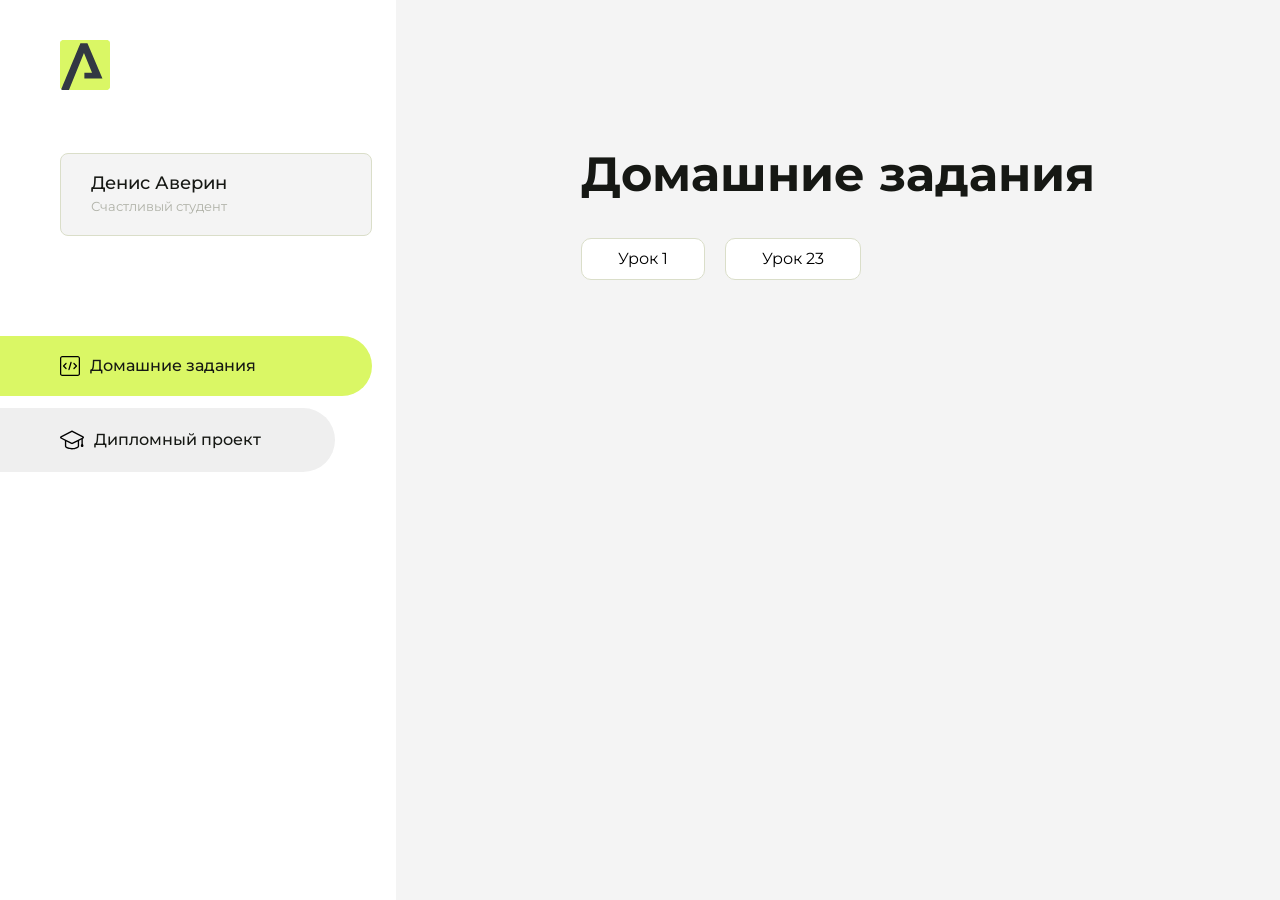
==== index.html @ 596032ec "Update index.html" ====
<!DOCTYPE html>
<html lang="en">
<head>
    <meta charset="UTF-8">
    <meta name="viewport" content="width=device-width, initial-scale=1.0">
    <title>Домашняя работа</title>
    <link rel="shortcut icon" href="src/logo.ico" type="image/x-icon">
    <link rel="preconnect" href="https://fonts.googleapis.com">
    <link rel="preconnect" href="https://fonts.gstatic.com" crossorigin>
    <link href="https://fonts.googleapis.com/css2?family=Montserrat:wght@400;500;700&family=Rubik:wght@500&display=swap"
          rel="stylesheet">
    <link rel="stylesheet" href="src/style.css">
</head>
<body id="body">
<div class="overlay" id="overlay"></div>
<div class="layout">
    <div class="burger" id="burger">
        <svg viewBox="0 0 24 24" fill="none" xmlns="http://www.w3.org/2000/svg">
            <g id="SVGRepo_bgCarrier" stroke-width="0"></g>
            <g id="SVGRepo_tracerCarrier" stroke-linecap="round" stroke-linejoin="round"></g>
            <g id="SVGRepo_iconCarrier">
                <path d="M4 18L20 18" stroke="#DAF765" stroke-width="2" stroke-linecap="round"></path>
                <path d="M4 12L20 12" stroke="#DAF765" stroke-width="2" stroke-linecap="round"></path>
                <path d="M4 6L20 6" stroke="#DAF765" stroke-width="2" stroke-linecap="round"></path>
            </g>
        </svg>
    </div>
    <aside class="sidebar" id="sidebar">
        <div class="sidebar__inner">
            <div class="logo">
                <svg width="50" height="50" viewBox="0 0 50 50" fill="none" xmlns="http://www.w3.org/2000/svg">
                    <g clip-path="url(#clip0_513_74730)">
                        <path d="M46.17 -0.257004H3.83C1.57281 -0.257004 -0.257 1.57281 -0.257 3.83V46.17C-0.257 48.4272 1.57281 50.257 3.83 50.257H46.17C48.4272 50.257 50.257 48.4272 50.257 46.17V3.83C50.257 1.57281 48.4272 -0.257004 46.17 -0.257004Z"
                              fill="#DAF765"/>
                        <path d="M24.375 38.4H42.461L27.441 3.1585H20.4355C20.4355 3.1585 6.7895 35.881 1.1945 49.294C2.015 50.0275 3.0945 50.257 3.6945 50.257H8.8445L23.954 13.07L32.0465 32.8285H24.375V38.4Z"
                              fill="#323843"/>
                    </g>
                    <defs>
                        <clipPath id="clip0_513_74730">
                            <rect width="50" height="50" fill="white"/>
                        </clipPath>
                    </defs>
                </svg>
            </div>
            <div class="sidebar__user">
                <div class="sidebar__name">Денис Аверин</div>
                <div class="sidebar__text">Счастливый студент</div>
            </div>
            <div class="sidebar__tabs">
                <div class="sidebar__item">
                    <button class="sidebar__button active" id="tasks">
                        <svg xmlns="http://www.w3.org/2000/svg" width="20" height="20" viewBox="0 0 20 20" fill="none">
                            <g clip-path="url(#clip0_704_74543)">
                                <path d="M17.7083 20H2.29167C1.0275 20 0 18.9725 0 17.7083V2.29167C0 1.0275 1.0275 0 2.29167 0H17.7083C18.9725 0 20 1.0275 20 2.29167V17.7083C20 18.9725 18.9725 20 17.7083 20ZM2.29167 1.25C1.7175 1.25 1.25 1.7175 1.25 2.29167V17.7083C1.25 18.2825 1.7175 18.75 2.29167 18.75H17.7083C18.2825 18.75 18.75 18.2825 18.75 17.7083V2.29167C18.75 1.7175 18.2825 1.25 17.7083 1.25H2.29167Z"
                                      fill="black"/>
                                <path d="M6.04167 13.125C5.88167 13.125 5.72167 13.0642 5.6 12.9417L3.1 10.4417C2.85583 10.1975 2.85583 9.80167 3.1 9.5575L5.6 7.0575C5.84417 6.81333 6.24 6.81333 6.48417 7.0575C6.72833 7.30167 6.72833 7.6975 6.48417 7.94167L4.42583 10L6.48417 12.0583C6.72833 12.3025 6.72833 12.6983 6.48417 12.9425C6.36167 13.0642 6.20167 13.125 6.04167 13.125Z"
                                      fill="black"/>
                                <path d="M8.95833 14.1667C8.9 14.1667 8.84 14.1583 8.78167 14.1417C8.45083 14.0442 8.26083 13.6967 8.35833 13.3658L10.4417 6.28251C10.5392 5.95084 10.8892 5.76417 11.2175 5.85917C11.5483 5.95667 11.7383 6.30417 11.6408 6.63501L9.5575 13.7183C9.47833 13.9908 9.22833 14.1667 8.95833 14.1667Z"
                                      fill="black"/>
                                <path d="M13.9583 13.125C13.7983 13.125 13.6383 13.0642 13.5167 12.9417C13.2725 12.6975 13.2725 12.3017 13.5167 12.0575L15.575 9.99916L13.5167 7.94083C13.2725 7.69666 13.2725 7.30083 13.5167 7.05666C13.7608 6.81249 14.1567 6.81249 14.4008 7.05666L16.9008 9.55666C17.145 9.80083 17.145 10.1967 16.9008 10.4408L14.4008 12.9408C14.2783 13.0642 14.1183 13.125 13.9583 13.125Z"
                                      fill="black"/>
                            </g>
                            <defs>
                                <clipPath id="clip0_704_74543">
                                    <rect width="20" height="20" fill="white"/>
                                </clipPath>
                            </defs>
                        </svg>
                        <span>Домашние задания</span></button>
                </div>
                <div class="sidebar__item">
                    <button class="sidebar__button" id="diplom">
                        <svg xmlns="http://www.w3.org/2000/svg" width="24" height="24" viewBox="0 0 24 24" fill="none">
                            <g clip-path="url(#clip0_704_74553)">
                                <path d="M23.2628 10.5971C23.7176 10.365 24 9.90375 24 9.39337C24 8.883 23.7176 8.42175 23.2628 8.18962L12.6135 2.75362C12.2291 2.55824 11.7705 2.55787 11.3854 2.75399L0.736875 8.19C0.282375 8.42175 0 8.883 0 9.39337C0 9.90375 0.282375 10.365 0.736875 10.5971L4.89038 12.7177V18.2074C4.89038 19.8154 8.412 21.393 12 21.393C15.5884 21.393 19.1096 19.815 19.1096 18.2074V12.7174L21.4609 11.517V15.8017L20.901 17.2305C20.7409 17.6389 20.7934 18.0994 21.0405 18.4616C21.2876 18.8246 21.6979 19.041 22.1366 19.041C22.5754 19.041 22.9852 18.8246 23.2324 18.462C23.4795 18.099 23.532 17.6385 23.3719 17.2301L22.8124 15.8021V10.827L23.2628 10.5971ZM17.7623 18.1721C17.6198 18.6375 15.3491 20.0419 12 20.0419C8.65088 20.0419 6.38025 18.6375 6.2415 18.2074V12.3037L6.23887 12.3019C6.23812 12.057 6.1065 11.8207 5.87325 11.7019L1.3515 9.39337L12 3.95737L22.6489 9.39337L12 14.8294L5.87325 11.7019C5.54063 11.5331 4.6695 11.6674 4.5 12C4.33012 12.3322 4.55813 12.5479 4.89038 12.7177L11.3857 16.0331C11.5781 16.1314 11.7889 16.1805 12 16.1805C12.2107 16.1805 12.4222 16.1314 12.6146 16.0331L17.7593 13.407L17.7623 18.1721Z"
                                      fill="black"/>
                            </g>
                            <defs>
                                <clipPath id="clip0_704_74553">
                                    <rect width="24" height="24" fill="white"/>
                                </clipPath>
                            </defs>
                        </svg>
                        <span>Дипломный проект</span></button>
                </div>
            </div>
        </div>

    </aside>
    <div class="content">
        <div class="container">
            <div class="content__block" id="tasksBlock">
                <div class="content__title">Домашние задания</div>
                <ul class="content__list">
                   <li class="content__list-item">
                         <a href="helloy-arokenru/index.html">Урок 1</a>
                    </li>
                    <li class="content__list-item">
                         <a href="html-23dz/index.html">Урок 23</a>
                    </li>
                </ul>
            </div>
            <div class="content__block hidden" id="diplomBlock">
                <div class="content__title">Дипломный проект</div>
                <div class="content__list-diplom">
                    <a href="ПАПКА-С-НОМЕРОМ-УРОКА">Ссылка на ДЗ</a>
                </div>
                <div class="content__decor">
                    <div class="content__decor-text">Давай проверим, чему ты научился!</div>
                    <div class="content__decor-img">
                        <img src="src/decor.png" alt="decor">
                    </div>
                </div>
            </div>
        </div>
    </div>
</div>
<script src="src/index.js"></script>
</body>
</html>
---- src/style.css ----
*{padding: 0;margin: 0;border: 0;}
*,*:before,*:after{-webkit-box-sizing: border-box;box-sizing: border-box;}
:focus,:active{outline: none;}
a:focus,a:active{outline: none;}
nav,footer,header,aside{display: block;}
html,body{
    height:100%;width:100%;
    font-size:100%;line-height:1;-ms-text-size-adjust:100%;-moz-text-size-adjust:100%;-webkit-text-size-adjust:100%;}
input,button,textarea{font-family:inherit;}
input::-ms-clear{display: none;}
button{cursor: pointer;}
button::-moz-focus-inner{padding:0;border:0;}
a,a:visited{text-decoration: none;}
a:hover{text-decoration: none;}
ul li{list-style: none;}
img{vertical-align: top;}
h1,h2,h3,h4,h5,h6{font-size:inherit;font-weight: inherit;}
a{color:inherit;}



body {
    font-family: "Montserrat",SansSerif;
    color: black;
}

body.overflow {
    overflow: hidden;
}



.layout {
    display: -webkit-box;
    display: -ms-flexbox;
    display: flex;
    min-height: 100vh;
}

.sidebar {
    padding: 40px 24px 40px 0;
    -ms-flex-negative: 0;
    flex-shrink: 0;
    background-color: white;
}



.content {
    -webkit-box-flex: 1;
    -ms-flex-positive: 1;
    flex-grow: 1;
    background-color: #F4F4F4;
}

.container {
    display: -webkit-box;
    display: -ms-flexbox;
    display: flex;
    -webkit-box-orient: vertical;
    -webkit-box-direction: normal;
    -ms-flex-direction: column;
    flex-direction: column;
    -webkit-box-pack: center;
    -ms-flex-pack: center;
    justify-content: center;
    -webkit-box-align: center;
    -ms-flex-align: center;
    align-items: center;
    padding: 150px 60px 80px 60px;
}


.logo {
    margin-left: 60px;
    margin-bottom: 60px;
}

.sidebar__user {
    background-color: #F4F4F4;
    padding: 20px 30px;
    margin-left: 60px;
    margin-bottom: 100px;
    border-radius: 8px;
    border: 1px solid #DADEC9;
}

.sidebar__name {
    color:#161814;
    font-size: 18px;
    font-weight: 500;
    margin-bottom: 6px;
}

.sidebar__text {
    color: #AFB1A7;
    font-size: 13px;
    font-weight: 400;
    line-height: 130%; /* 16.9px */
}

.sidebar__item {
    width: 372px;
}

.sidebar__button {
    display: -webkit-box;
    display: -ms-flexbox;
    display: flex;
    -webkit-box-align: center;
    -ms-flex-align: center;
    align-items: center;
    gap: 10px;
    padding: 20px 60px;
    margin-bottom: 12px;
    border-radius: 0px 100px 100px 0px;
    -webkit-transition: all .5s;
    -o-transition: all .5s;
    transition: all .5s;
    cursor: pointer;
    width: 90%;
    color:#161814;
    font-size: 16px;
    font-weight: 500;
}

.sidebar__button.active , .sidebar__button:hover {
    width: 100%;
    background-color: #DAF765;
}


.content__title {
    color: #161814;
    font-size: 48px;
    font-weight: 700;
    margin-bottom: 40px;
}

.content__list {
    display: -webkit-box;
    display: -ms-flexbox;
    display: flex;
    -webkit-box-align: center;
    -ms-flex-align: center;
    align-items: center;
    -ms-flex-wrap: wrap;
    flex-wrap: wrap;
    gap: 20px;
}



.content__list-item  {
    cursor: pointer;
    padding: 12px 18px;
    background-color: #fff;
    border-radius: 10px;
    border: 1px solid #DADEC9;
    -webkit-transition: all .3s;
    -o-transition: all .3s;
    transition: all .3s;
}

.content__list-item:hover,.content__list-diplom:hover {
    background-color: #AFB1A7;
}

li a {
    padding: 12px 18px;

}


.content__list-diplom {
    -webkit-transition: all .3s;
    -o-transition: all .3s;
    transition: all .3s;
    display: inline-block;
    padding: 12px 18px;
    background-color: #fff;
    border-radius: 10px;
    border: 1px solid #DADEC9;
}

.content__decor {
    display: -webkit-box;
    display: -ms-flexbox;
    display: flex;
    -webkit-box-align: center;
    -ms-flex-align: center;
    align-items: center;
}

.content__decor-text {
    color:#BEDD44;
    font-size: 36px;
    font-weight: 700;
    line-height: 110%; /* 39.6px */
}

.content__block {
    max-width: 1200px;
}

.content__block.hidden {
    display: none;
}

.content__decor-img img{
    width: 100%;
}

.burger {
    display: none;
    padding: 5px;
    position: fixed;
    top: 3%;
    right: 7%;
    width: 40px;
    height: 40px;
    background-color: #161814;
    border-radius: 50%;
    z-index: 10;
    border: 1px solid #DAF765;
}

@media (max-width: 768px) {
    .burger {
        display: block;
    }

    .sidebar {
        -webkit-transition: all .3s;
        -o-transition: all .3s;
        transition: all .3s;
        -webkit-transform: translateX(-100%);
        -ms-transform: translateX(-100%);
        transform: translateX(-100%);
        position: fixed;
        top: 0;
        left: 0;
        bottom: 0;
        z-index: 5;
    }

    .sidebar.show {
        -webkit-transform: translateX(0%);
        -ms-transform: translateX(0%);
        transform: translateX(0%);
    }

    .overlay {
        opacity: 0;
        pointer-events: none;
        -webkit-transition: all .3s;
        -o-transition: all .3s;
        transition: all .3s;
        position: absolute;
        top: 0;
        right: 0;
        left: 0;
        bottom: 0;
        z-index: 3;
        background-color: #000000e0;
    }

    .overlay.show {
        opacity: 1;
        pointer-events: all;
    }

    .container {
        padding: 40px 20px;
        min-height: 100%;
    }

    .content__decor {
        margin-top: 20px;
        -webkit-box-orient: vertical;
        -webkit-box-direction: normal;
        -ms-flex-direction: column;
        flex-direction: column;
    }
}

@media (max-width: 400px) {
    .sidebar__user {
        margin-left: 0;
    }
}
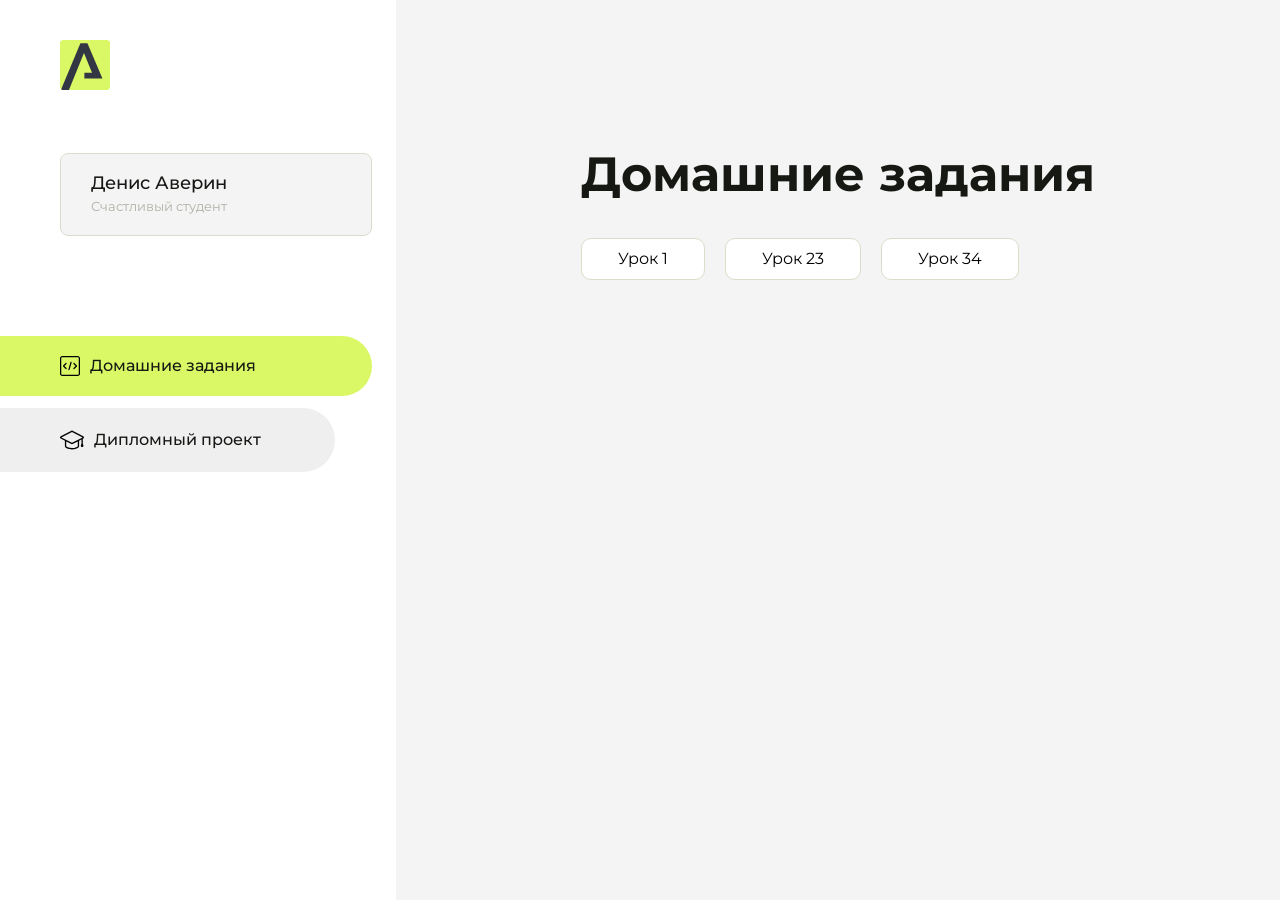
==== commit 9b0d2904: "Update index.html" ====
--- a/index.html
+++ b/index.html
@@ -98,6 +98,9 @@
                     <li class="content__list-item">
                          <a href="html-23dz/index.html">Урок 23</a>
                     </li>
+                    <li class="content__list-item">
+                         <a href="dz-/index.html">Урок 34</a>
+                    </li>
                 </ul>
             </div>
             <div class="content__block hidden" id="diplomBlock">
@@ -119,3 +122,4 @@
 </body>
 </html>
 
+
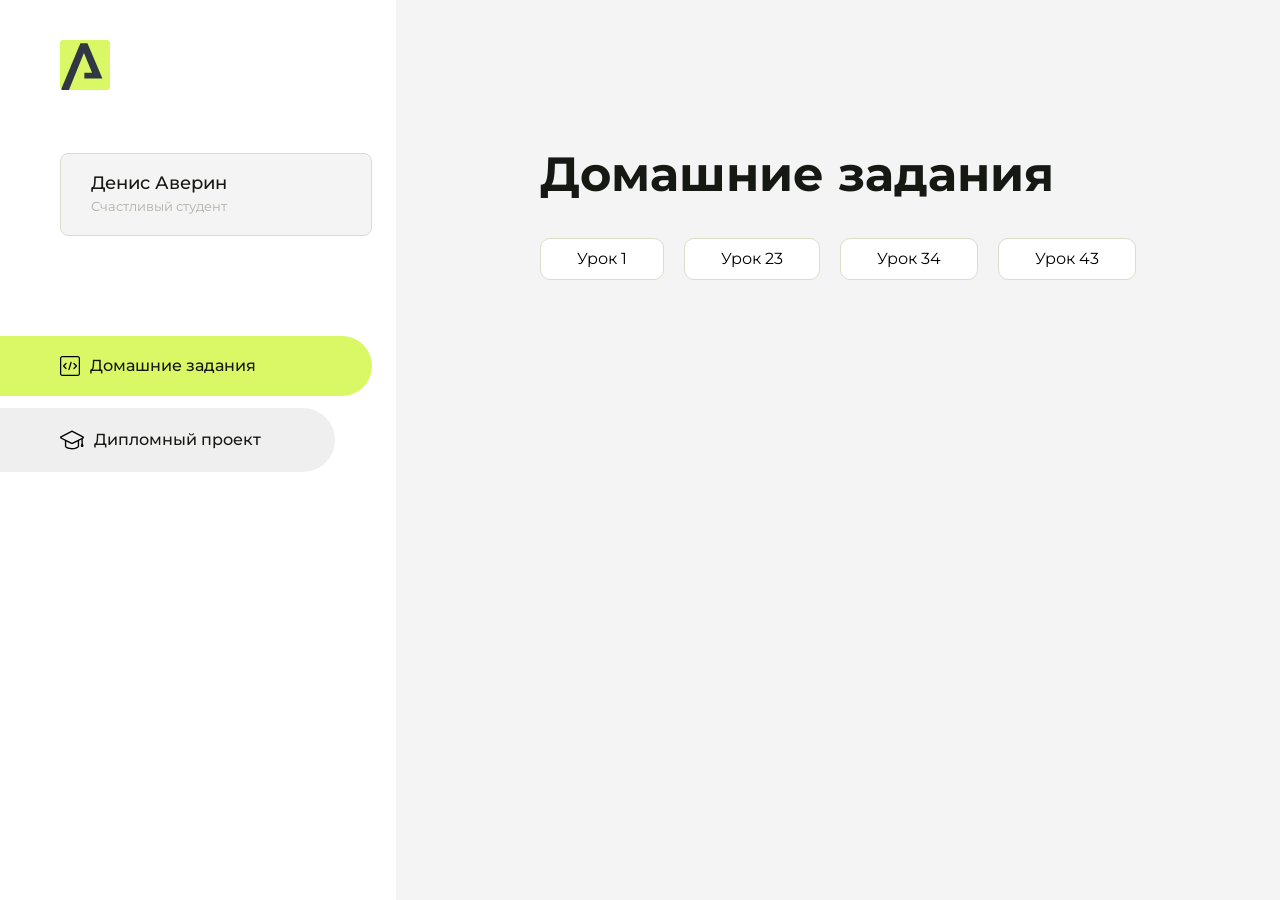
==== commit bd45bbc1: "Update index.html" ====
--- a/index.html
+++ b/index.html
@@ -101,6 +101,9 @@
                     <li class="content__list-item">
                          <a href="dz-/index.html">Урок 34</a>
                     </li>
+                    <li class="content__list-item">
+                         <a href="dz-1/index.html">Урок 43</a>
+                    </li>
                 </ul>
             </div>
             <div class="content__block hidden" id="diplomBlock">
@@ -123,3 +126,4 @@
 </html>
 
 
+
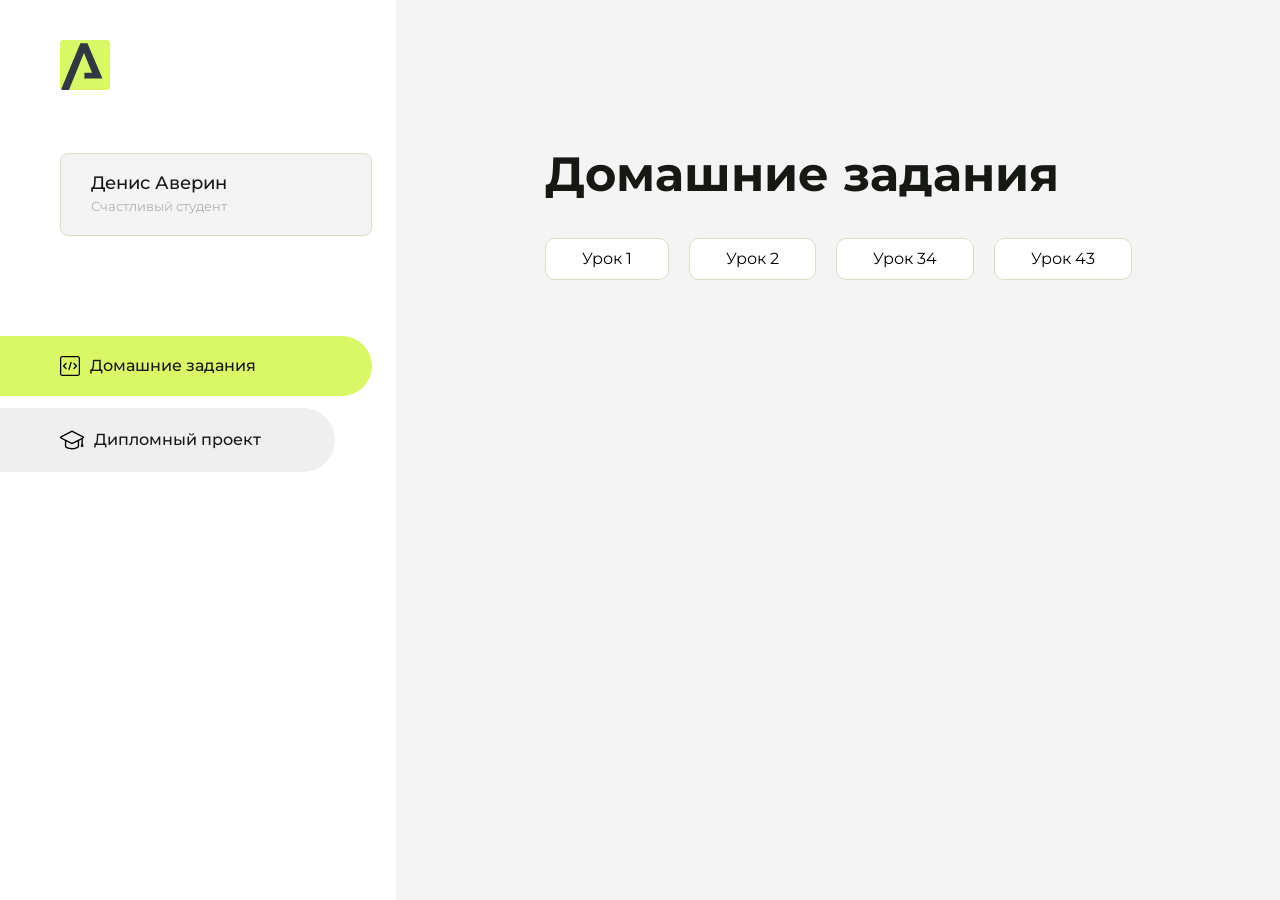
==== commit a0e50835: "Update index.html" ====
--- a/index.html
+++ b/index.html
@@ -93,10 +93,10 @@
                 <div class="content__title">Домашние задания</div>
                 <ul class="content__list">
                    <li class="content__list-item">
-                         <a href="helloy-arokenru/index.html">Урок 1</a>
+                         <a href="dz-1/index.html">Урок 1</a>
                     </li>
                     <li class="content__list-item">
-                         <a href="html-23dz/index.html">Урок 23</a>
+                         <a href="dz-2/index.html">Урок 2</a>
                     </li>
                     <li class="content__list-item">
                          <a href="dz-/index.html">Урок 34</a>
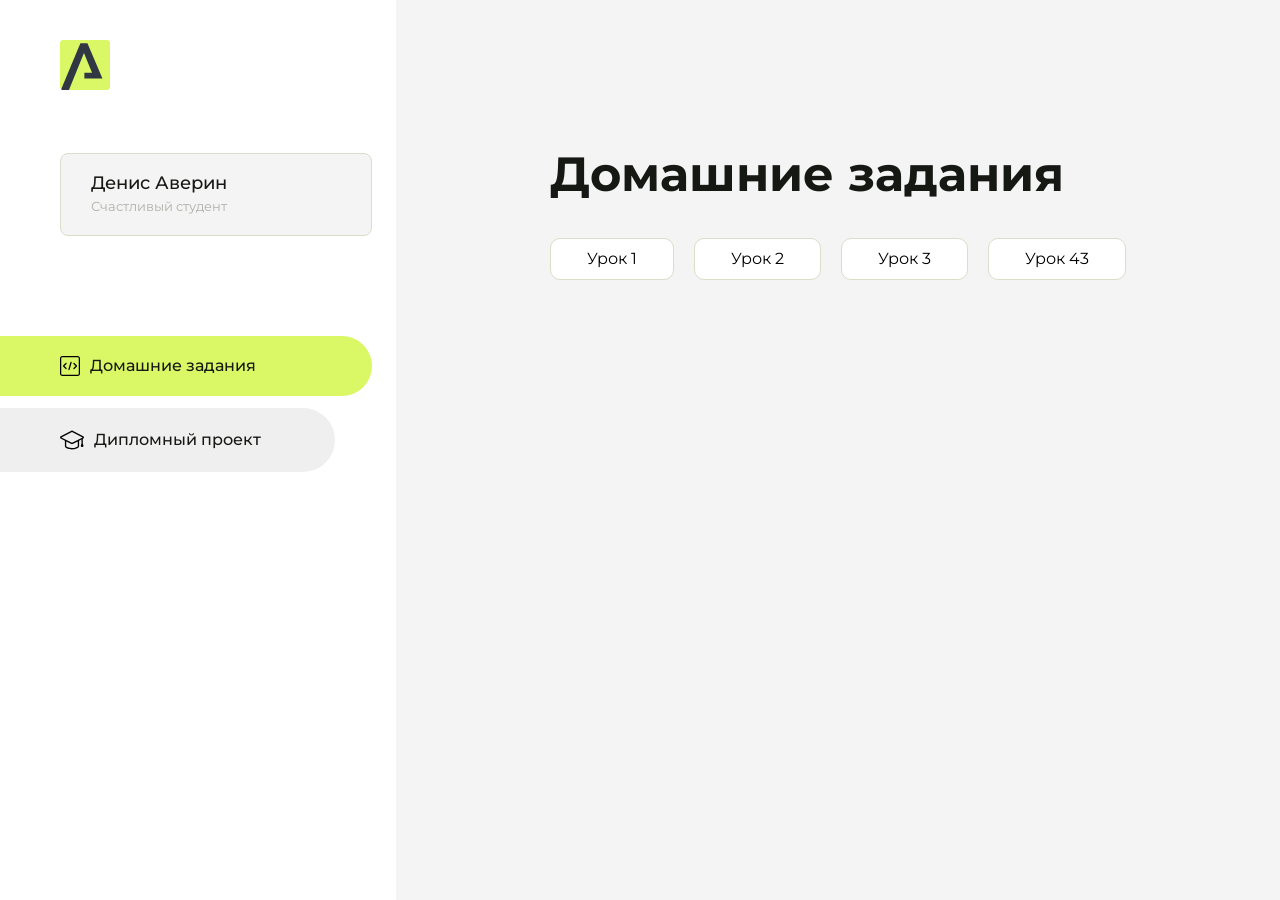
==== commit 878ff171: "Update index.html" ====
--- a/index.html
+++ b/index.html
@@ -99,7 +99,7 @@
                          <a href="dz-2/index.html">Урок 2</a>
                     </li>
                     <li class="content__list-item">
-                         <a href="dz-/index.html">Урок 34</a>
+                         <a href="dz-3/index.html">Урок 3</a>
                     </li>
                     <li class="content__list-item">
                          <a href="dz-1/index.html">Урок 43</a>
